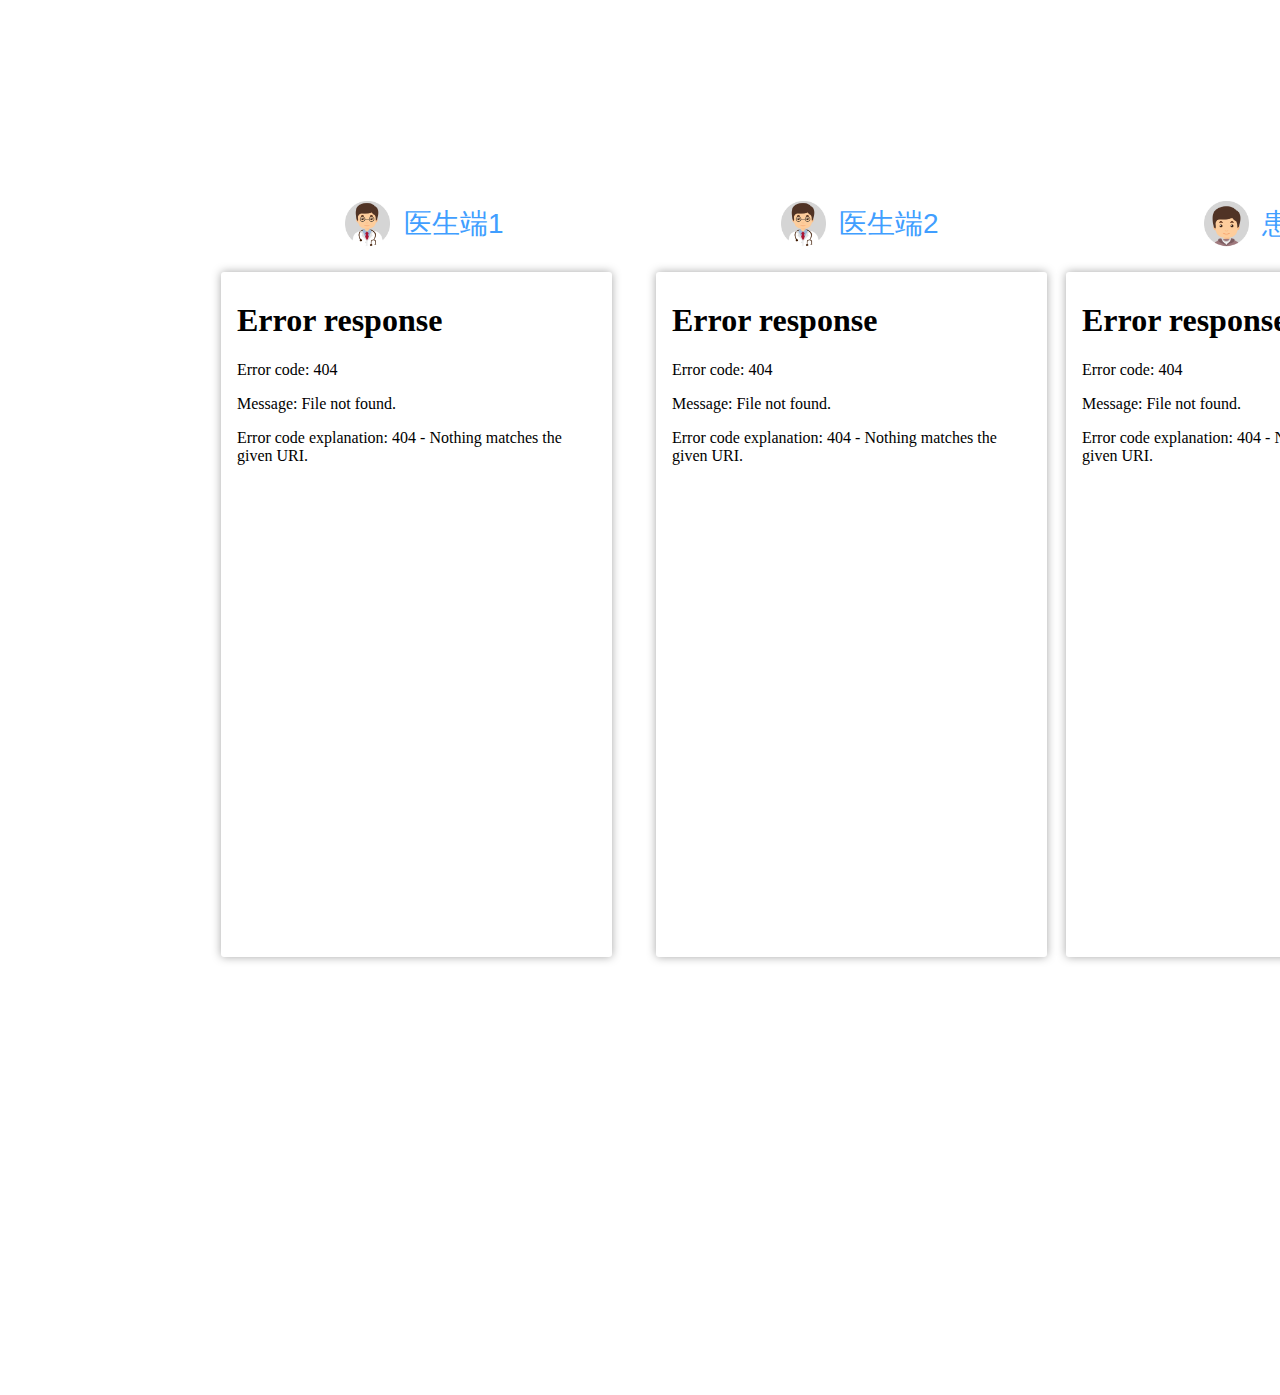
==== index.html @ 39395532 "Initial commit" ====
﻿<!DOCTYPE html>
<html>
  <head>
    <title>index</title>
    <meta http-equiv="X-UA-Compatible" content="IE=edge"/>
    <meta http-equiv="content-type" content="text/html; charset=utf-8"/>
    <link href="resources/css/axure_rp_page.css" type="text/css" rel="stylesheet"/>
    <link href="data/styles.css" type="text/css" rel="stylesheet"/>
    <link href="files/index/styles.css" type="text/css" rel="stylesheet"/>
    <script src="resources/scripts/jquery-3.2.1.min.js"></script>
    <script src="resources/scripts/axure/axQuery.js"></script>
    <script src="resources/scripts/axure/globals.js"></script>
    <script src="resources/scripts/axutils.js"></script>
    <script src="resources/scripts/axure/annotation.js"></script>
    <script src="resources/scripts/axure/axQuery.std.js"></script>
    <script src="resources/scripts/axure/doc.js"></script>
    <script src="resources/scripts/messagecenter.js"></script>
    <script src="resources/scripts/axure/events.js"></script>
    <script src="resources/scripts/axure/recording.js"></script>
    <script src="resources/scripts/axure/action.js"></script>
    <script src="resources/scripts/axure/expr.js"></script>
    <script src="resources/scripts/axure/geometry.js"></script>
    <script src="resources/scripts/axure/flyout.js"></script>
    <script src="resources/scripts/axure/model.js"></script>
    <script src="resources/scripts/axure/repeater.js"></script>
    <script src="resources/scripts/axure/sto.js"></script>
    <script src="resources/scripts/axure/utils.temp.js"></script>
    <script src="resources/scripts/axure/variables.js"></script>
    <script src="resources/scripts/axure/drag.js"></script>
    <script src="resources/scripts/axure/move.js"></script>
    <script src="resources/scripts/axure/visibility.js"></script>
    <script src="resources/scripts/axure/style.js"></script>
    <script src="resources/scripts/axure/adaptive.js"></script>
    <script src="resources/scripts/axure/tree.js"></script>
    <script src="resources/scripts/axure/init.temp.js"></script>
    <script src="resources/scripts/axure/legacy.js"></script>
    <script src="resources/scripts/axure/viewer.js"></script>
    <script src="resources/scripts/axure/math.js"></script>
    <script src="resources/scripts/axure/jquery.nicescroll.min.js"></script>
    <script src="data/document.js"></script>
    <script src="files/index/data.js"></script>
    <script type="text/javascript">
      $axure.utils.getTransparentGifPath = function() { return 'resources/images/transparent.gif'; };
      $axure.utils.getOtherPath = function() { return 'resources/Other.html'; };
      $axure.utils.getReloadPath = function() { return 'resources/reload.html'; };
    </script>
  </head>
  <body>
    <div id="base" class="">

      <!-- Unnamed (矩形) -->
      <div id="u0" class="ax_default box_1">
        <div id="u0_div" class=""></div>
        <div id="u0_text" class="text " style="display:none; visibility: hidden">
          <p></p>
        </div>
      </div>

      <!-- Unnamed (矩形) -->
      <div id="u1" class="ax_default box_1">
        <div id="u1_div" class=""></div>
        <div id="u1_text" class="text " style="display:none; visibility: hidden">
          <p></p>
        </div>
      </div>

      <!-- Unnamed (内部框架) -->
      <div id="u2" class="ax_default">
        <iframe id="u2_input" scrolling="no" frameborder="0" webkitallowfullscreen mozallowfullscreen allowfullscreen></iframe>
      </div>

      <!-- Unnamed (内部框架) -->
      <div id="u3" class="ax_default">
        <iframe id="u3_input" scrolling="no" frameborder="0" webkitallowfullscreen mozallowfullscreen allowfullscreen></iframe>
      </div>

      <!-- Unnamed (矩形) -->
      <div id="u4" class="ax_default box_1">
        <div id="u4_div" class=""></div>
        <div id="u4_text" class="text " style="display:none; visibility: hidden">
          <p></p>
        </div>
      </div>

      <!-- Unnamed (内部框架) -->
      <div id="u5" class="ax_default">
        <iframe id="u5_input" scrolling="no" frameborder="0" webkitallowfullscreen mozallowfullscreen allowfullscreen></iframe>
      </div>

      <!-- Unnamed (矩形) -->
      <div id="u6" class="ax_default _一级标题">
        <div id="u6_div" class=""></div>
        <div id="u6_text" class="text ">
          <p><span>医生端1</span></p>
        </div>
      </div>

      <!-- Unnamed (矩形) -->
      <div id="u7" class="ax_default _一级标题">
        <div id="u7_div" class=""></div>
        <div id="u7_text" class="text ">
          <p><span>医生端2</span></p>
        </div>
      </div>

      <!-- Unnamed (图像) -->
      <div id="u8" class="ax_default _图片_">
        <img id="u8_img" class="img " src="images/index/u8.png"/>
        <div id="u8_text" class="text " style="display:none; visibility: hidden">
          <p></p>
        </div>
      </div>

      <!-- Unnamed (图像) -->
      <div id="u9" class="ax_default _图片_">
        <img id="u9_img" class="img " src="images/index/u8.png"/>
        <div id="u9_text" class="text " style="display:none; visibility: hidden">
          <p></p>
        </div>
      </div>

      <!-- Unnamed (矩形) -->
      <div id="u10" class="ax_default _一级标题">
        <div id="u10_div" class=""></div>
        <div id="u10_text" class="text ">
          <p><span>患者端</span></p>
        </div>
      </div>

      <!-- Unnamed (图像) -->
      <div id="u11" class="ax_default _图片_">
        <img id="u11_img" class="img " src="images/index/u11.png"/>
        <div id="u11_text" class="text " style="display:none; visibility: hidden">
          <p></p>
        </div>
      </div>

      <!-- Unnamed (图像热区) -->
      <div id="u12" class="ax_default">
      </div>
    </div>
    <script src="resources/scripts/axure/ios.js"></script>
  </body>
</html>
---- resources/css/axure_rp_page.css ----
﻿/* so the window resize fires within a frame in IE7 */
html, body {
    height: 100%;
}

.mobileFrameCursor div * {
    cursor: inherit !important;
}

a {
    color: inherit;
}

p {
    margin: 0px;
    text-rendering: optimizeLegibility;
    font-feature-settings: "kern" 1;
    -webkit-font-feature-settings: "kern";
    -moz-font-feature-settings: "kern";
    -moz-font-feature-settings: "kern=1";
    font-kerning: normal;
}

ul {
    margin:0px;
}

iframe {
    background: #FFFFFF;
}

/* to match IE with C, FF */
input {
    padding: 1px 0px 1px 0px;
    box-sizing: border-box;
    -moz-box-sizing: border-box;
}

input[type=text]::-ms-clear {
    width: 0;
    height: 0;
    display: none;
}

textarea {
    margin: 0px;
    box-sizing: border-box;
    -moz-box-sizing: border-box;
}

.focused:focus, .selectedFocused:focus {
    outline: none;
}

div.intcases {
    font-family: arial; 
    font-size: 12px;
    text-align:left; 
    border:1px solid #AAA; 
    background:#FFF none repeat scroll 0% 0%; 
    z-index:9999; 
    visibility:hidden; 
    position:absolute;
    padding: 0px;
    border-radius: 3px;
    white-space: nowrap;
}

div.intcaselink {
    cursor: pointer;
    padding: 3px 8px 3px 8px;
    margin: 5px;
    background:#EEE none repeat scroll 0% 0%; 
    border:1px solid #AAA;
    border-radius: 3px;
}

div.refpageimage {
    position: absolute;
    left: 0px;
    top: 0px;
    font-size: 0px;
    width: 16px;
    height: 16px;
    cursor: pointer;
    background-image: url(images/newwindow.gif);
    background-repeat: no-repeat;
}

div.annnoteimage {
    position: absolute;
    left: 0px;
    top: 0px;
    font-size: 0px;
    /*width: 16px;
    height: 12px;*/
    cursor: help;
    /*background-image: url(images/note.gif);*/
    /*background-repeat: no-repeat;*/
    width: 13px;
    height: 12px;
    padding-top: 1px;
    text-align: center;
    background-color: #138CDD;
    -moz-box-shadow: 1px 1px 3px #aaa;
    -webkit-box-shadow: 1px 1px 3px #aaa;
    box-shadow: 1px 1px 3px #aaa;
}

div.annnoteline {
    display: inline-block;
    width: 9px;
    height: 1px;
    border-bottom: 1px solid white;
    margin-top: 1px;
}

div.annnotelabel {
    /*position: absolute;
    left: 0px;
    top: 0px;*/
    font-family: Helvetica,Arial;
    white-space: nowrap;
    
    padding-top: 1px;
    background-color: #fff849;
    font-size: 10px;
    font-weight: bold;
    line-height: 14px;
    margin-right: 3px;
    padding: 0px 4px;
    color: #000;

    -moz-box-shadow: 1px 1px 3px #aaa;
    -webkit-box-shadow: 1px 1px 3px #aaa;
    box-shadow: 1px 1px 3px #aaa;
}

div.annnote {
    display: flex;
    position: absolute;
    cursor: help;
    line-height: 14px;
}

.annotation {
    font-size: 12px;
    padding-left: 2px;
    margin-bottom: 5px;
}

.annotationName {
    /*font-size: 13px;
    font-weight: bold;
    margin-bottom: 3px;
    white-space: nowrap;*/

    font-family: 'Trebuchet MS';
    font-size: 14px;
    font-weight: bold;
    margin-bottom: 5px;
    white-space: nowrap;
}

.annotationValue {
    font-family: Arial, Helvetica, Sans-Serif;
    font-size: 12px;
    color: #4a4a4a;
    line-height: 21px;
    margin-bottom: 20px;
}

.noteLink {
    text-decoration: inherit;
    color: inherit;
}

.noteLink:hover {
    background-color: white;
}

/* this is a fix for the issue where dialogs jump around and takes the text-align from the body */
.dialogFix {
    position:absolute;
    text-align:left;
    border: 1px solid #8f949a;
}


@keyframes pulsate {
  from {
    box-shadow: 0 0 10px #15d6ba;
  }
  to {
    box-shadow: 0 0 20px #15d6ba;
  }
}

@-webkit-keyframes pulsate {
  from {
    -webkit-box-shadow: 0 0 10px #15d6ba;
    box-shadow: 0 0 10px #15d6ba;
  }
  to {
    -webkit-box-shadow: 0 0 20px #15d6ba;
    box-shadow: 0 0 20px #15d6ba;
  }
}
 
@-moz-keyframes pulsate {
  from {
    -moz-box-shadow: 0 0 10px #15d6ba;
    box-shadow: 0 0 10px #15d6ba;
  }
  to {
    -moz-box-shadow: 0 0 20px #15d6ba;
    box-shadow: 0 0 20px #15d6ba;
  }
}

.legacyPulsateBorder {
    /*border: 5px solid #15d6ba;
    margin: -5px;*/
    -moz-box-shadow: 0 0 10px 3px #15d6ba;
    box-shadow: 0 0 10px 3px #15d6ba;
}

.pulsateBorder {
  animation-name: pulsate;
  animation-timing-function: ease-in-out;
  animation-duration: 0.9s;
  animation-iteration-count: infinite;
  animation-direction: alternate;
  
  -webkit-animation-name: pulsate;
  -webkit-animation-timing-function: ease-in-out;
  -webkit-animation-duration: 0.9s;
  -webkit-animation-iteration-count: infinite;
  -webkit-animation-direction: alternate;

  -moz-animation-name: pulsate;
  -moz-animation-timing-function: ease-in-out;
  -moz-animation-duration: 0.9s;
  -moz-animation-iteration-count: infinite;
  -moz-animation-direction: alternate;
}

.ax_default_hidden, .ax_default_unplaced{
    display: none;
    visibility: hidden;
}

.widgetNoteSelected {
    -moz-box-shadow: 0 0 10px 3px #138CDD;
    box-shadow: 0 0 10px 3px #138CDD;
    /*-moz-box-shadow: 0 0 20px #3915d6;
    box-shadow: 0 0 20px #3915d6;*/
    /*border: 3px solid #3915d6;*/
    /*margin: -3px;*/
}


.singleImg {
    display: none;
    visibility: hidden;
}

#ios-safari {
    overflow: auto;
    -webkit-overflow-scrolling: touch;
}

#ios-safari-html {
    display: block;
    overflow: auto;
    -webkit-overflow-scrolling: touch;
    position: absolute;
    top: 0;
    left: 0;
    right: 0;
    bottom: 0;
}

#ios-safari-fixed {
    position: absolute;
    pointer-events: none;
    width: initial;
}

#ios-safari-fixed div {
    pointer-events: auto;
}
---- data/styles.css ----
﻿.ax_default {
  font-family:'Arial Normal', 'Arial', sans-serif;
  font-weight:400;
  font-style:normal;
  font-size:13px;
  letter-spacing:normal;
  color:#333333;
  vertical-align:none;
  text-align:center;
  line-height:normal;
  text-transform:none;
}
.box_2 {
}
._一级标题 {
  font-family:'Arial Normal', 'Arial', sans-serif;
  font-weight:bold;
  font-style:normal;
  font-size:32px;
  text-align:left;
}
._二级标题 {
  font-family:'Arial Normal', 'Arial', sans-serif;
  font-weight:bold;
  font-style:normal;
  font-size:24px;
  text-align:left;
}
._三级标题 {
  font-family:'Arial Normal', 'Arial', sans-serif;
  font-weight:bold;
  font-style:normal;
  font-size:18px;
  text-align:left;
}
._四级标题 {
  font-family:'Arial Normal', 'Arial', sans-serif;
  font-weight:bold;
  font-style:normal;
  font-size:14px;
  text-align:left;
}
._五级标题 {
  font-family:'Arial Normal', 'Arial', sans-serif;
  font-weight:bold;
  font-style:normal;
  text-align:left;
}
._六级标题 {
  font-family:'Arial Normal', 'Arial', sans-serif;
  font-weight:bold;
  font-style:normal;
  font-size:10px;
  text-align:left;
}
._文本段落 {
  text-align:left;
}
._表单提示 {
  color:#999999;
}
._表单禁用 {
}
.image {
  color:#000000;
}
.box_1 {
}
.icon {
}
.line {
}
.label {
  font-size:14px;
  text-align:left;
}
._图片_ {
}
textarea, select, input, button { outline: none; }
---- files/index/styles.css ----
﻿body {
  margin:0px;
  background-image:none;
  position:static;
  left:auto;
  width:1457px;
  margin-left:0;
  margin-right:0;
  text-align:left;
}
.form_sketch {
  border-color:transparent;
  background-color:transparent;
}
#base {
  position:absolute;
  z-index:0;
}
#u0_div {
  border-width:0px;
  position:absolute;
  left:0px;
  top:0px;
  width:391px;
  height:685px;
  background:inherit;
  background-color:rgba(255, 255, 255, 1);
  border:none;
  border-radius:3px;
  -moz-box-shadow:0px 0px 10px rgba(0, 0, 0, 0.349019607843137);
  -webkit-box-shadow:0px 0px 10px rgba(0, 0, 0, 0.349019607843137);
  box-shadow:0px 0px 10px rgba(0, 0, 0, 0.349019607843137);
}
#u0 {
  border-width:0px;
  position:absolute;
  left:1066px;
  top:272px;
  width:391px;
  height:685px;
  display:flex;
}
#u0 .text {
  position:absolute;
  align-self:center;
  padding:2px 2px 2px 2px;
  box-sizing:border-box;
  width:100%;
}
#u0_text {
  border-width:0px;
  word-wrap:break-word;
  text-transform:none;
  visibility:hidden;
}
#u1_div {
  border-width:0px;
  position:absolute;
  left:0px;
  top:0px;
  width:391px;
  height:685px;
  background:inherit;
  background-color:rgba(255, 255, 255, 1);
  border:none;
  border-radius:3px;
  -moz-box-shadow:0px 0px 10px rgba(0, 0, 0, 0.349019607843137);
  -webkit-box-shadow:0px 0px 10px rgba(0, 0, 0, 0.349019607843137);
  box-shadow:0px 0px 10px rgba(0, 0, 0, 0.349019607843137);
}
#u1 {
  border-width:0px;
  position:absolute;
  left:656px;
  top:272px;
  width:391px;
  height:685px;
  display:flex;
}
#u1 .text {
  position:absolute;
  align-self:center;
  padding:2px 2px 2px 2px;
  box-sizing:border-box;
  width:100%;
}
#u1_text {
  border-width:0px;
  word-wrap:break-word;
  text-transform:none;
  visibility:hidden;
}
#u2 {
  border-width:0px;
  position:absolute;
  left:664px;
  top:281px;
  width:375px;
  height:667px;
}
#u2_input {
  border-width:0px;
  position:absolute;
  left:0px;
  top:0px;
  width:375px;
  height:667px;
  overflow:hidden;
}
#u3 {
  border-width:0px;
  position:absolute;
  left:1074px;
  top:281px;
  width:375px;
  height:667px;
}
#u3_input {
  border-width:0px;
  position:absolute;
  left:0px;
  top:0px;
  width:375px;
  height:667px;
  overflow:hidden;
}
#u4_div {
  border-width:0px;
  position:absolute;
  left:0px;
  top:0px;
  width:391px;
  height:685px;
  background:inherit;
  background-color:rgba(255, 255, 255, 1);
  border:none;
  border-radius:3px;
  -moz-box-shadow:0px 0px 10px rgba(0, 0, 0, 0.349019607843137);
  -webkit-box-shadow:0px 0px 10px rgba(0, 0, 0, 0.349019607843137);
  box-shadow:0px 0px 10px rgba(0, 0, 0, 0.349019607843137);
}
#u4 {
  border-width:0px;
  position:absolute;
  left:221px;
  top:272px;
  width:391px;
  height:685px;
  display:flex;
}
#u4 .text {
  position:absolute;
  align-self:center;
  padding:2px 2px 2px 2px;
  box-sizing:border-box;
  width:100%;
}
#u4_text {
  border-width:0px;
  word-wrap:break-word;
  text-transform:none;
  visibility:hidden;
}
#u5 {
  border-width:0px;
  position:absolute;
  left:229px;
  top:281px;
  width:375px;
  height:667px;
}
#u5_input {
  border-width:0px;
  position:absolute;
  left:0px;
  top:0px;
  width:375px;
  height:667px;
  overflow:hidden;
}
#u6_div {
  border-width:0px;
  position:absolute;
  left:0px;
  top:0px;
  width:100px;
  height:38px;
  background:inherit;
  background-color:rgba(255, 255, 255, 0);
  border:none;
  border-radius:0px;
  -moz-box-shadow:none;
  -webkit-box-shadow:none;
  box-shadow:none;
  font-family:'PingFang SC ', 'PingFang SC', sans-serif;
  font-weight:400;
  font-style:normal;
  font-size:28px;
  color:#409EFF;
}
#u6 {
  border-width:0px;
  position:absolute;
  left:404px;
  top:205px;
  width:100px;
  height:38px;
  display:flex;
  font-family:'PingFang SC ', 'PingFang SC', sans-serif;
  font-weight:400;
  font-style:normal;
  font-size:28px;
  color:#409EFF;
}
#u6 .text {
  position:absolute;
  align-self:flex-start;
  padding:0px 0px 0px 0px;
  box-sizing:border-box;
  width:100%;
}
#u6_text {
  border-width:0px;
  white-space:nowrap;
  text-transform:none;
}
#u7_div {
  border-width:0px;
  position:absolute;
  left:0px;
  top:0px;
  width:100px;
  height:38px;
  background:inherit;
  background-color:rgba(255, 255, 255, 0);
  border:none;
  border-radius:0px;
  -moz-box-shadow:none;
  -webkit-box-shadow:none;
  box-shadow:none;
  font-family:'PingFang SC ', 'PingFang SC', sans-serif;
  font-weight:400;
  font-style:normal;
  font-size:28px;
  color:#409EFF;
}
#u7 {
  border-width:0px;
  position:absolute;
  left:839px;
  top:205px;
  width:100px;
  height:38px;
  display:flex;
  font-family:'PingFang SC ', 'PingFang SC', sans-serif;
  font-weight:400;
  font-style:normal;
  font-size:28px;
  color:#409EFF;
}
#u7 .text {
  position:absolute;
  align-self:flex-start;
  padding:0px 0px 0px 0px;
  box-sizing:border-box;
  width:100%;
}
#u7_text {
  border-width:0px;
  white-space:nowrap;
  text-transform:none;
}
#u8_img {
  border-width:0px;
  position:absolute;
  left:0px;
  top:0px;
  width:45px;
  height:47px;
}
#u8 {
  border-width:0px;
  position:absolute;
  left:345px;
  top:201px;
  width:45px;
  height:47px;
  display:flex;
}
#u8 .text {
  position:absolute;
  align-self:center;
  padding:2px 2px 2px 2px;
  box-sizing:border-box;
  width:100%;
}
#u8_text {
  border-width:0px;
  word-wrap:break-word;
  text-transform:none;
  visibility:hidden;
}
#u9_img {
  border-width:0px;
  position:absolute;
  left:0px;
  top:0px;
  width:45px;
  height:47px;
}
#u9 {
  border-width:0px;
  position:absolute;
  left:781px;
  top:201px;
  width:45px;
  height:47px;
  display:flex;
}
#u9 .text {
  position:absolute;
  align-self:center;
  padding:2px 2px 2px 2px;
  box-sizing:border-box;
  width:100%;
}
#u9_text {
  border-width:0px;
  word-wrap:break-word;
  text-transform:none;
  visibility:hidden;
}
#u10_div {
  border-width:0px;
  position:absolute;
  left:0px;
  top:0px;
  width:84px;
  height:38px;
  background:inherit;
  background-color:rgba(255, 255, 255, 0);
  border:none;
  border-radius:0px;
  -moz-box-shadow:none;
  -webkit-box-shadow:none;
  box-shadow:none;
  font-family:'PingFang SC ', 'PingFang SC', sans-serif;
  font-weight:400;
  font-style:normal;
  font-size:28px;
  color:#409EFF;
}
#u10 {
  border-width:0px;
  position:absolute;
  left:1262px;
  top:205px;
  width:84px;
  height:38px;
  display:flex;
  font-family:'PingFang SC ', 'PingFang SC', sans-serif;
  font-weight:400;
  font-style:normal;
  font-size:28px;
  color:#409EFF;
}
#u10 .text {
  position:absolute;
  align-self:flex-start;
  padding:0px 0px 0px 0px;
  box-sizing:border-box;
  width:100%;
}
#u10_text {
  border-width:0px;
  white-space:nowrap;
  text-transform:none;
}
#u11_img {
  border-width:0px;
  position:absolute;
  left:0px;
  top:0px;
  width:45px;
  height:46px;
}
#u11 {
  border-width:0px;
  position:absolute;
  left:1204px;
  top:201px;
  width:45px;
  height:46px;
  display:flex;
}
#u11 .text {
  position:absolute;
  align-self:center;
  padding:2px 2px 2px 2px;
  box-sizing:border-box;
  width:100%;
}
#u11_text {
  border-width:0px;
  word-wrap:break-word;
  text-transform:none;
  visibility:hidden;
}
#u12 {
  border-width:0px;
  position:absolute;
  left:864px;
  top:1295px;
  width:100px;
  height:100px;
  overflow:hidden;
  background-image:url('../../resources/images/transparent.gif');
}
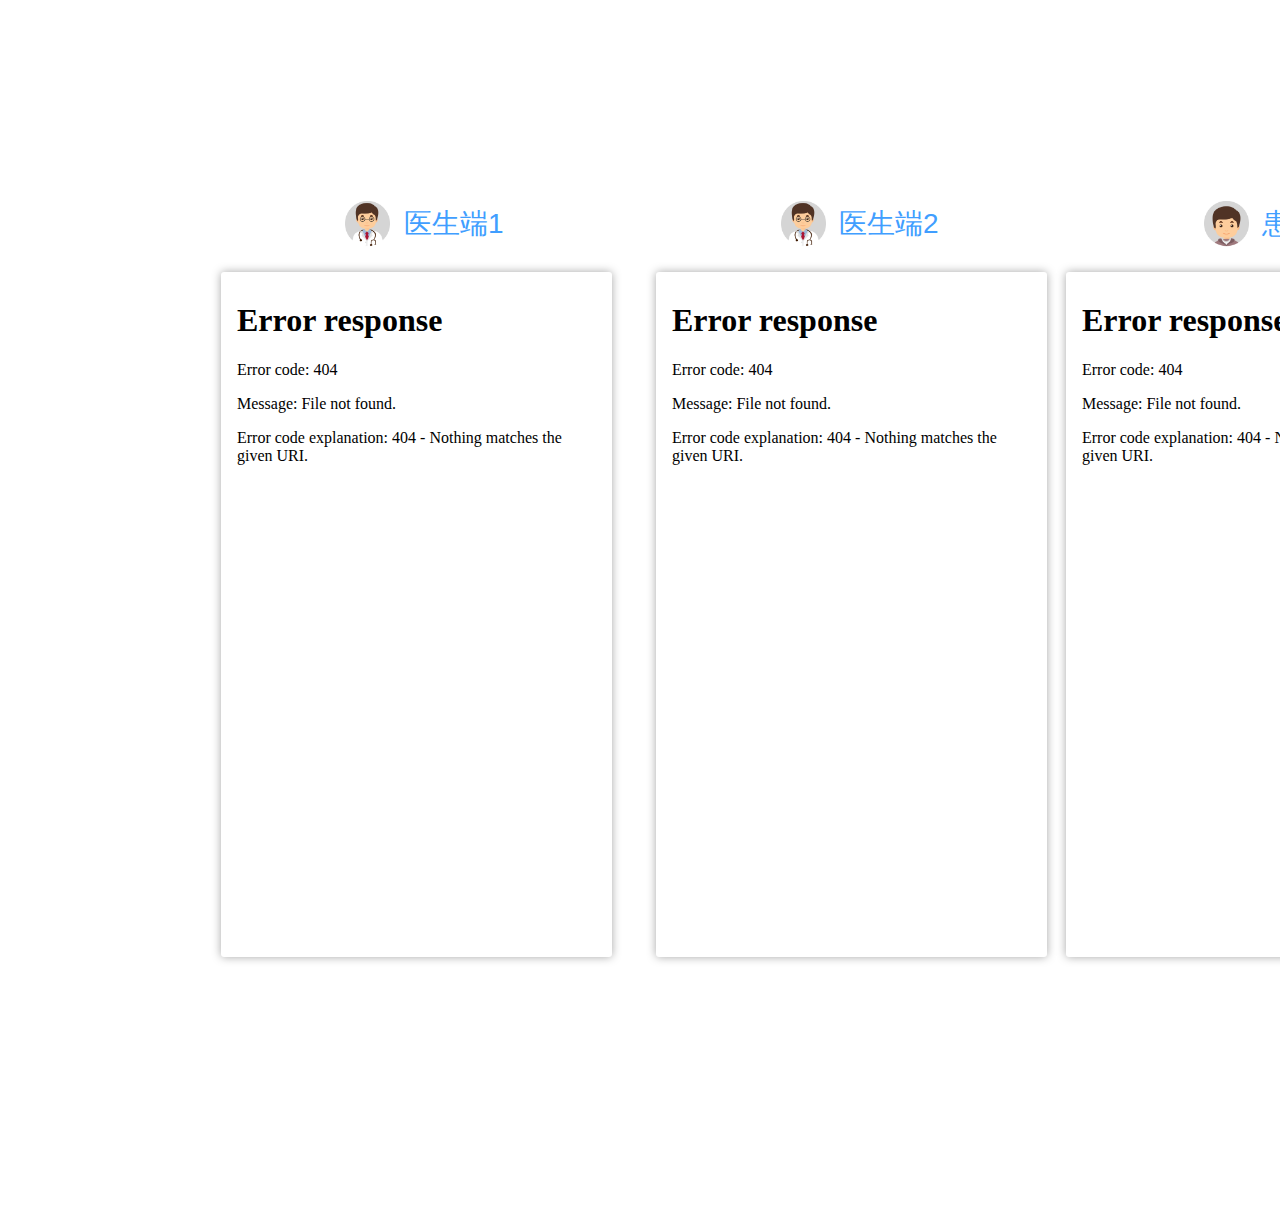
==== commit 490647e7: "xueke" ====
--- a/index.html
+++ b/index.html
@@ -138,6 +138,10 @@
       <!-- Unnamed (图像热区) -->
       <div id="u12" class="ax_default">
       </div>
+
+      <!-- Unnamed (图像热区) -->
+      <div id="u13" class="ax_default">
+      </div>
     </div>
     <script src="resources/scripts/axure/ios.js"></script>
   </body>
--- a/files/index/styles.css
+++ b/files/index/styles.css
@@ -3,7 +3,7 @@
   background-image:none;
   position:static;
   left:auto;
-  width:1457px;
+  width:1610px;
   margin-left:0;
   margin-right:0;
   text-align:left;
@@ -409,10 +409,20 @@
 #u12 {
   border-width:0px;
   position:absolute;
-  left:864px;
-  top:1295px;
+  left:975px;
+  top:1109px;
   width:100px;
   height:100px;
   overflow:hidden;
   background-image:url('../../resources/images/transparent.gif');
 }
+#u13 {
+  border-width:0px;
+  position:absolute;
+  left:1510px;
+  top:486px;
+  width:100px;
+  height:100px;
+  overflow:hidden;
+  background-image:url('../../resources/images/transparent.gif');
+}
